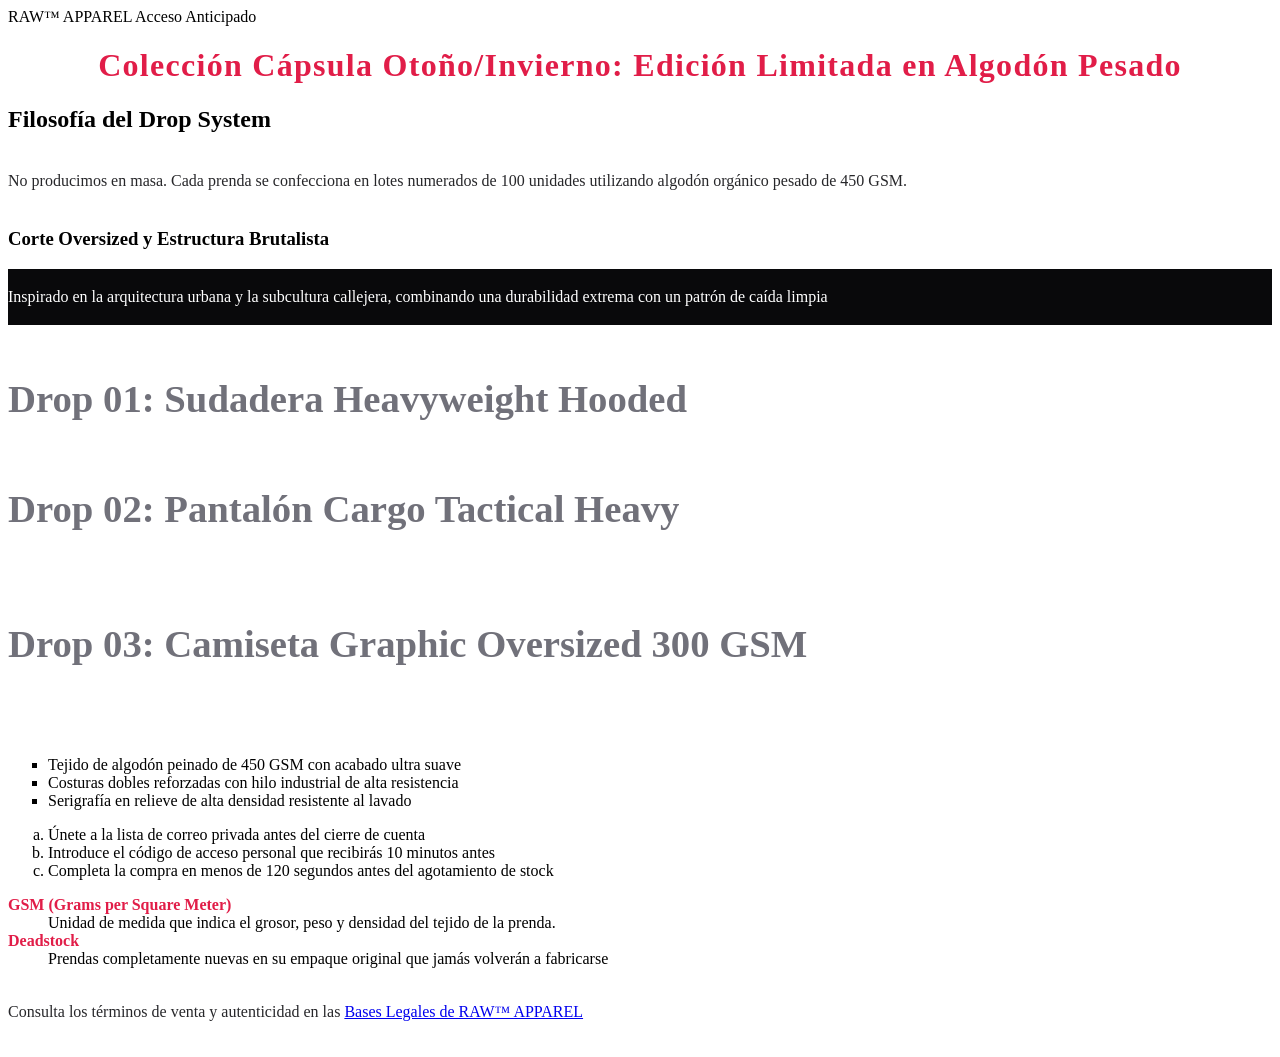
==== UD2_act01_actividadCSSyHTML/index.html @ aad11ae8 "subida de actividad" ====
<!DOCTYPE html>
<html lang="en">
<head>
    <meta charset="UTF-8">
    <meta name="viewport" content="width=device-width, initial-scale=1.0">
    <title>RAW™ APPAREL</title>
    <link rel="stylesheet" href="styles.css">
</head>
<header>
    <a class="logo-marca"> RAW™ APPAREL</a>
    <a class="boton-droplist"> Acceso Anticipado</a>
</header>
<body>

    <h1 id="titular-principal"> Colección Cápsula Otoño/Invierno: Edición Limitada en Algodón Pesado </h1>
    <h2> Filosofía del Drop System </h2>
    <p> No producimos en masa. Cada prenda se confecciona en lotes numerados de 100
unidades utilizando algodón orgánico pesado de 450 GSM. </p>

    <article>
        <h3>Corte Oversized y Estructura Brutalista</h3>
        <p> Inspirado en la arquitectura urbana y la subcultura callejera, combinando
una durabilidad extrema con un patrón de caída limpia</p>
    </article>

    <h4>Drop 01: Sudadera Heavyweight Hooded</h4>
    <h5>Drop 02: Pantalón Cargo Tactical Heavy</h5>
    <h6>Drop 03: Camiseta Graphic Oversized 300 GSM</h6>

    <ul>
        <li>Tejido de algodón peinado de 450 GSM con acabado ultra suave</li>
        <li>Costuras dobles reforzadas con hilo industrial de alta resistencia</li>
        <li>Serigrafía en relieve de alta densidad resistente al lavado</li>

    </ul>
    

    <ol>
        <li>Únete a la lista de correo privada antes del cierre de cuenta</li> 
        <li>Introduce el código de acceso personal que recibirás 10 minutos
antes</li>
        <li>Completa la compra en menos de 120 segundos antes del
agotamiento de stock</li>
    </ol>
    
    <dl>
        <dt>GSM (Grams per Square Meter)</dt>
            <dd>Unidad de medida que indica el grosor, peso y densidad del tejido de
la prenda.
</dd>
        <dt>Deadstock</dt>
            <dd>Prendas completamente nuevas en su empaque original que jamás
volverán a fabricarse</dd>
    </dl>
    

</body>
<footer>
    <p> Consulta los términos de venta y autenticidad en las <a href="#politica" target="_blank"> Bases Legales de RAW™ APPAREL </a></p>
</footer>
</html>
---- UD2_act01_actividadCSSyHTML/styles.css ----
#titular-principal {
    font-size: clamp(2.2 rem, 5 vw, 4.2 rem);
    text-align: center;
    letter-spacing: 0.04em;
    text-wrap: balance;
    color: #e11d48;

}

h2, h3{
    color: #000000;
    font-weight: 700;
    text-wrap: balance;
}

h4, h5, h6 {
    color: #71717a;
    font-size: 2.42em;
}

p {
    line-height: 3.52;
    text-wrap: pretty;
    color: #27272a;
}

article p {
    background-color: #09090b;
    color: #ffffff;
    text-align: justify;
    font-weight: 500;
}

a:hover{
    font-weight: 700;
    color: #000000;
}

ul{
    list-style-type: square;
}

ol{
    list-style-type: lower-alpha;
}

dl dt{
    font-weight: 600;
    color: #e11d48;
}
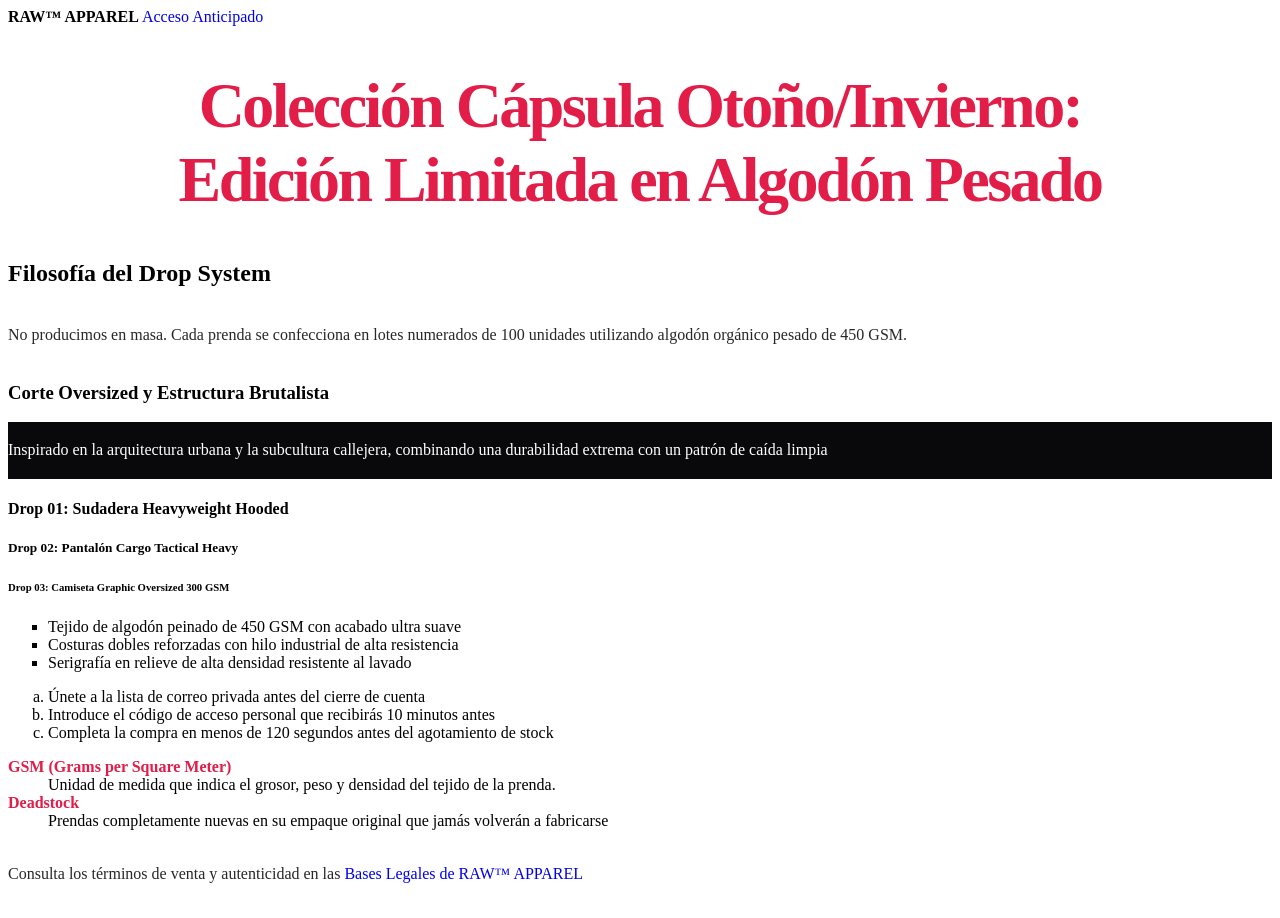
==== commit 2173faa4: "actividad corregida 1.0" ====
--- a/UD2_act01_actividadCSSyHTML/index.html
+++ b/UD2_act01_actividadCSSyHTML/index.html
@@ -7,8 +7,8 @@
     <link rel="stylesheet" href="styles.css">
 </head>
 <header>
-    <a class="logo-marca"> RAW™ APPAREL</a>
-    <a class="boton-droplist"> Acceso Anticipado</a>
+    <a href="#" class="logo-marca"> RAW™ APPAREL</a>
+    <a href="#" class="boton-droplist"> Acceso Anticipado</a>
 </header>
 <body>
 
@@ -23,9 +23,9 @@
 una durabilidad extrema con un patrón de caída limpia</p>
     </article>
 
-    <h4>Drop 01: Sudadera Heavyweight Hooded</h4>
-    <h5>Drop 02: Pantalón Cargo Tactical Heavy</h5>
-    <h6>Drop 03: Camiseta Graphic Oversized 300 GSM</h6>
+    <h4 class="subtítulo-producto">Drop 01: Sudadera Heavyweight Hooded</h4>
+    <h5 class="subtítulo-producto">Drop 02: Pantalón Cargo Tactical Heavy</h5>
+    <h6 class="subtítulo-producto">Drop 03: Camiseta Graphic Oversized 300 GSM</h6>
 
     <ul>
         <li>Tejido de algodón peinado de 450 GSM con acabado ultra suave</li>
--- a/UD2_act01_actividadCSSyHTML/styles.css
+++ b/UD2_act01_actividadCSSyHTML/styles.css
@@ -1,7 +1,7 @@
 #titular-principal {
-    font-size: clamp(2.2 rem, 5 vw, 4.2 rem);
+    font-size: clamp(2.2rem, 5vw, 4.2rem);
     text-align: center;
-    letter-spacing: 0.04em;
+    letter-spacing: -0.04em;
     text-wrap: balance;
     color: #e11d48;
 
@@ -13,9 +13,9 @@
     text-wrap: balance;
 }
 
-h4, h5, h6 {
+.subtitulo-producto {
     color: #71717a;
-    font-size: 2.42em;
+    font-size: 1.1rem;
 }
 
 p {
@@ -27,13 +27,20 @@
 article p {
     background-color: #09090b;
     color: #ffffff;
-    text-align: justify;
     font-weight: 500;
 }
 
-a:hover{
+a, button {
+    text-decoration: none;
+}
+
+.logo-marca {
     font-weight: 700;
     color: #000000;
+}
+
+a:hover {
+    color: #e11d48;
 }
 
 ul{
